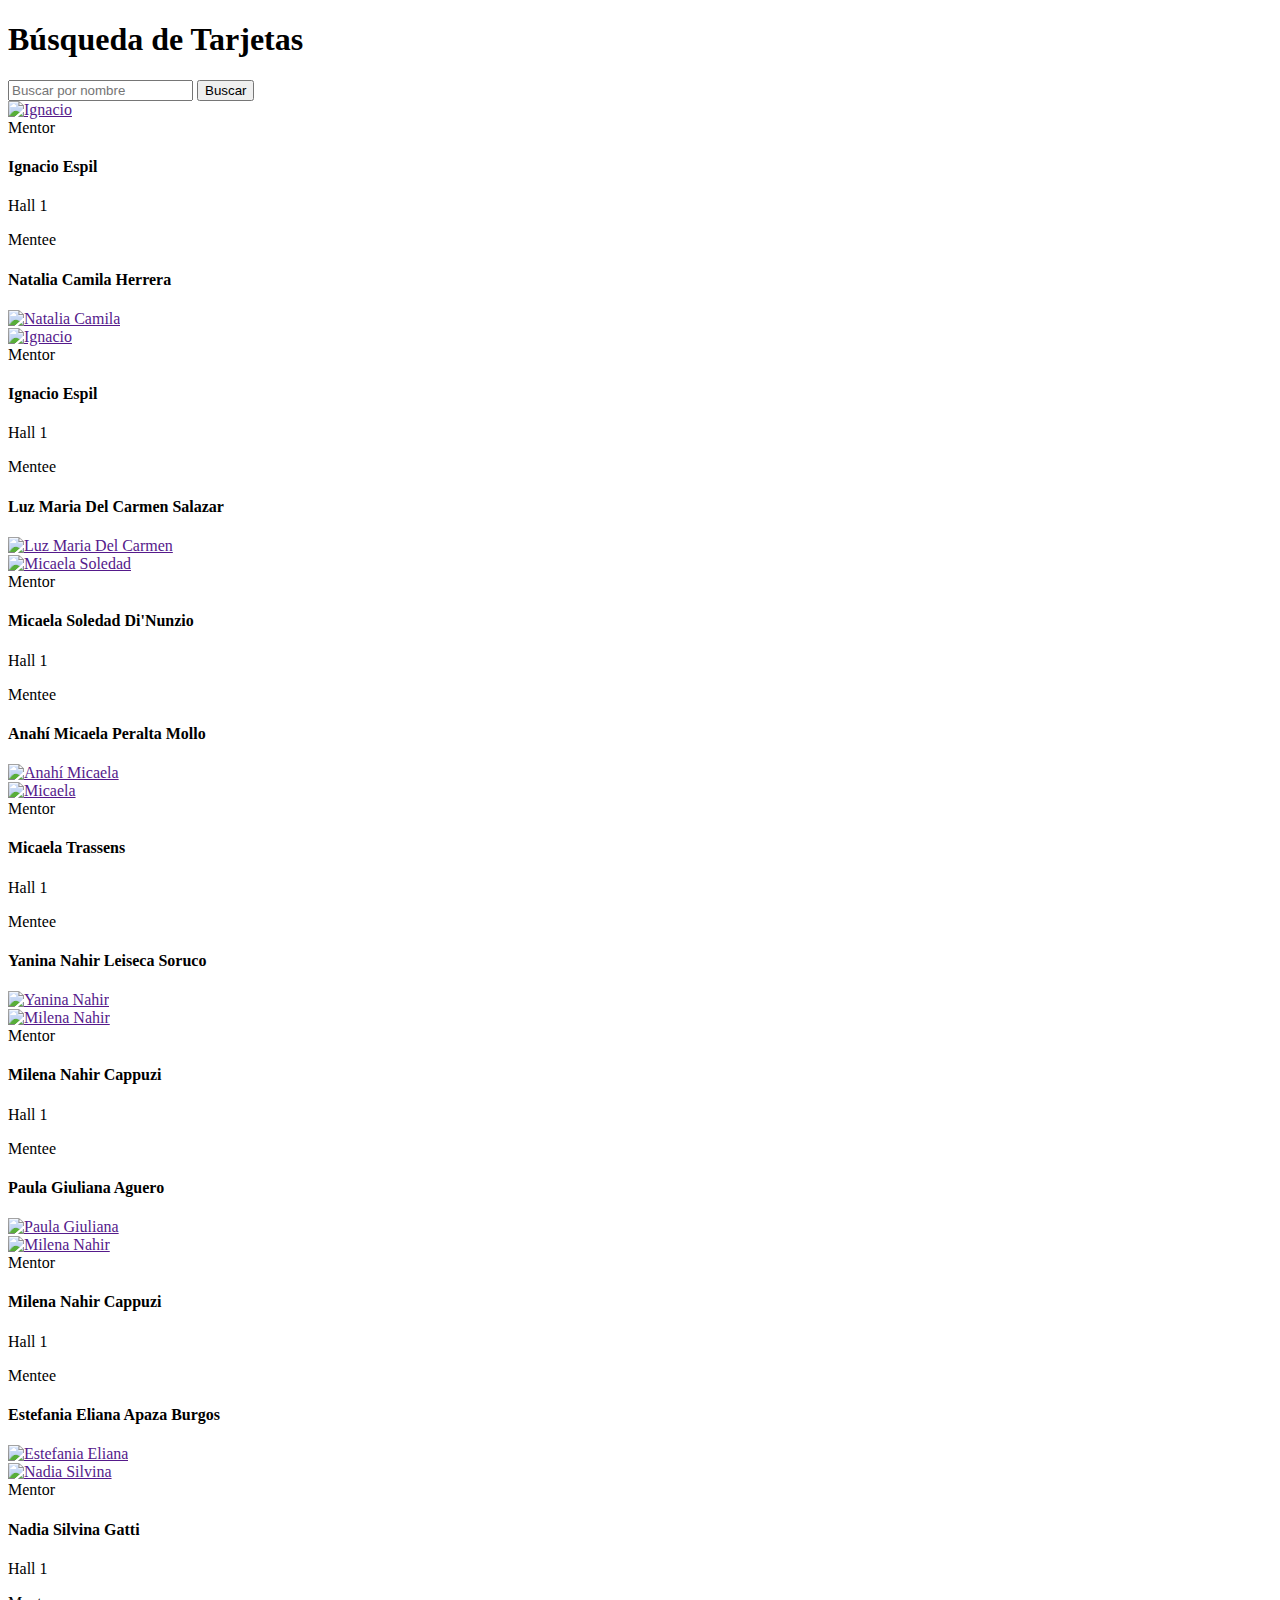
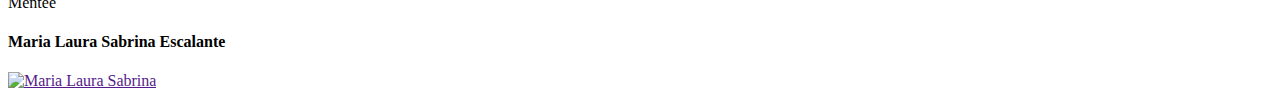
==== index.html @ d1186e8b "Se agrega el proyecto" ====
<!DOCTYPE html>
<html>
<head>
    <title>Centro Pescar Salta</title>
</head>
<body>
    <header></header>
    <main>
        <h1>Búsqueda de Tarjetas</h1>
        <input type="text" id="searchInput" placeholder="Buscar por nombre">
        <button onclick="searchCards()">Buscar</button>
        <div id="searchResults">
        </div>
        <section id="cards">
        </section>
    </main>
    <script src="resources/js/filter-cards.js"></script>
</body>
</html>
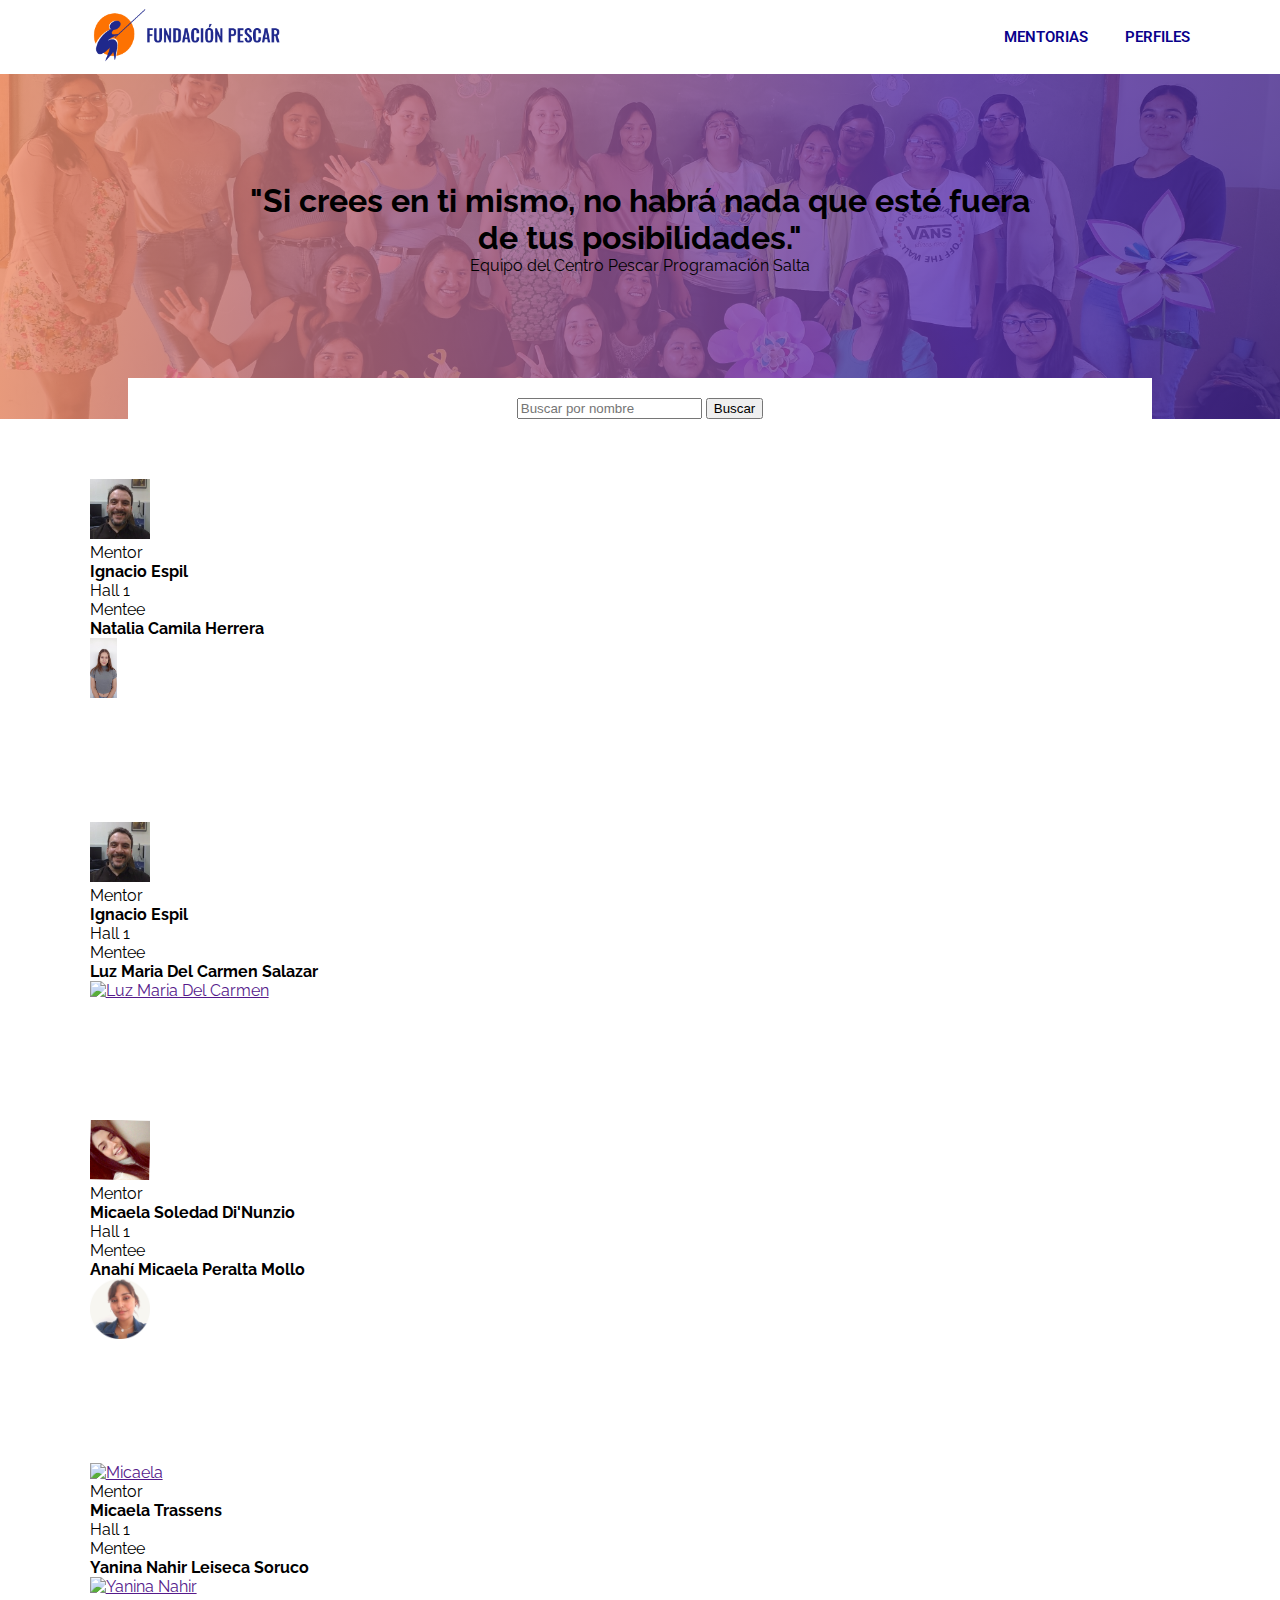
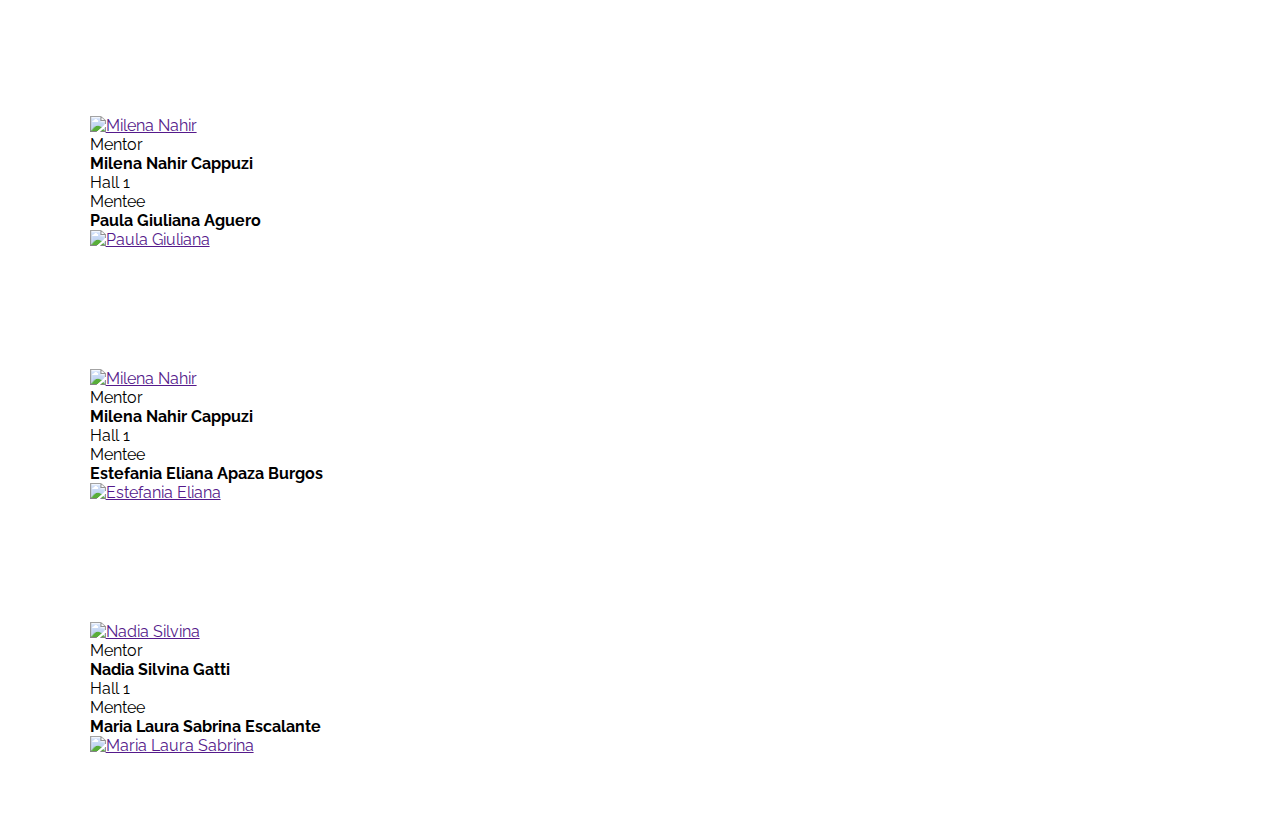
==== commit d2aa86de: "Firs commit" ====
--- a/index.html
+++ b/index.html
@@ -2,18 +2,50 @@
 <html>
 <head>
     <title>Centro Pescar Salta</title>
+    <link rel="stylesheet" href="./resources/css/header.css">
+    <link rel="stylesheet" href="./resources/css/cards.css">
+    <!-- Fonts -->
+    <link rel="preconnect" href="https://fonts.googleapis.com">
+    <link rel="preconnect" href="https://fonts.gstatic.com" crossorigin>
+    <link href="https://fonts.googleapis.com/css2?family=Quicksand:wght@500;600&family=Raleway:wght@400;500;600;700&family=Roboto&display=swap" rel="stylesheet">
+    <!-- Font Icons -->
+    <link rel="stylesheet" href="https://cdn.jsdelivr.net/npm/bootstrap-icons@1.10.3/font/bootstrap-icons.css">
+    <script src="https://kit.fontawesome.com/727c1f1fd2.js" crossorigin="anonymous"></script>
 </head>
 <body>
-    <header></header>
+    <header>
+        <nav class="header">
+            <div class="nav-bar">
+                <div class="logo">
+                    <img src="resources/img/l-pescar2.webp" alt="Fundación Pescar">
+                </div>
+                <ul class="nav">
+                    <a href=""><li class="active"><i class="fa-solid fa-users"></i>Mentorias</li></a>
+                    <a href=""><li><i class="fa-solid fa-user"></i>Perfiles</li></a>
+                </ul>
+            </div>
+        </nav>
+    </header>
     <main>
-        <h1>Búsqueda de Tarjetas</h1>
-        <input type="text" id="searchInput" placeholder="Buscar por nombre">
-        <button onclick="searchCards()">Buscar</button>
+        <section class="headerOne">
+            <div class="background-image"></div>
+            <div class="container">
+                <div class="container-text">
+                    <h1>"Si crees en ti mismo, no habrá nada que esté fuera de tus posibilidades."</h1>
+                    <p>Equipo del Centro Pescar Programación Salta</p>    
+                </div>
+                <div class="search">
+                    <input type="text" id="searchInput" placeholder="Buscar por nombre">
+                    <button onclick="searchCards()">Buscar</button>
+                </div>
+            </div>
+        </section>
         <div id="searchResults">
         </div>
         <section id="cards">
         </section>
     </main>
     <script src="resources/js/filter-cards.js"></script>
+    <script src="resources/js/hearder.js"></script>
 </body>
 </html>
--- a/resources/css/header.css
+++ b/resources/css/header.css
@@ -0,0 +1,62 @@
+@import url('default.css');
+
+* {
+    margin: 0;
+}
+
+nav.header {
+    position: fixed;
+    width: 100%;
+    transition: background-color 0.3s;
+    z-index: 1;
+    background-color: white;
+}
+
+nav.header.scrolled {
+    background-color: rgba(8, 8, 8, 0.11);
+    transition: background-color 0.3s;
+    backdrop-filter: blur(3px);
+}
+
+.nav-bar {
+    display: flex;
+    justify-content: space-between;
+    align-items: center;
+    padding: 5px 7%;
+}
+
+.nav-bar ul.nav {
+    display: flex;
+    list-style: none;
+    padding: 0;
+    gap: 30px;
+}
+
+.nav-bar ul.nav a {
+    text-decoration: none;
+}
+
+.nav-bar a li{
+    color: rgb(9, 0, 139);
+    font-size: 15px;
+    font-weight: 600;
+    font-family: 'Roboto', sans-serif;
+    text-transform:uppercase;
+}
+
+ul.nav li i {
+    margin-right: 7px;
+    font-size: 14px;
+}
+
+.logo img {
+    height: 60px;
+}
+
+@media (max-width: 600px) {
+    .nav-bar {
+        display: grid;
+        justify-content: center;
+    }
+}
+
--- a/resources/css/cards.css
+++ b/resources/css/cards.css
@@ -0,0 +1,61 @@
+@import url('default.css');
+
+.headerOne { 
+    position: relative;
+    background: linear-gradient(90deg,#ec8d68d0, #5d34afce ,#0f0b52c4);
+    padding: 80px 10% 0px 10%;
+    display: flex;
+    align-items: center;
+    justify-content: center;
+    text-align: center;
+    background-size: 150% 100%;
+    animation: moveBackground 10s linear infinite;
+}
+
+.background-image {
+    position: absolute;
+    top: 0;
+    left: 0;
+    width: 100%;
+    height: 100%;
+    background-image: url('../img/bg-grupoPescar.jpeg');
+    background-size: cover;
+    background-position: center;
+    background-repeat: no-repeat;
+    z-index: -1;
+}
+
+.search {
+    background: white;
+    padding: 20px 20px 0px 20px;
+}
+
+.container-text {
+    padding: 10%;
+}
+
+.mentor img, .mentee img{
+    height: 60px;
+}
+
+.card-mentoring {
+    padding: 60px 7%;
+}
+
+
+.section-before-cards {
+    height: 100vh; /* Ajusta la altura según tus necesidades */
+}
+
+
+@keyframes moveBackground {
+    0% {
+        background-position: 100% 50%;
+    }
+    50% {
+        background-position: 0% 50%;
+    }
+    100% {
+        background-position: 100% 50%;
+    }
+}
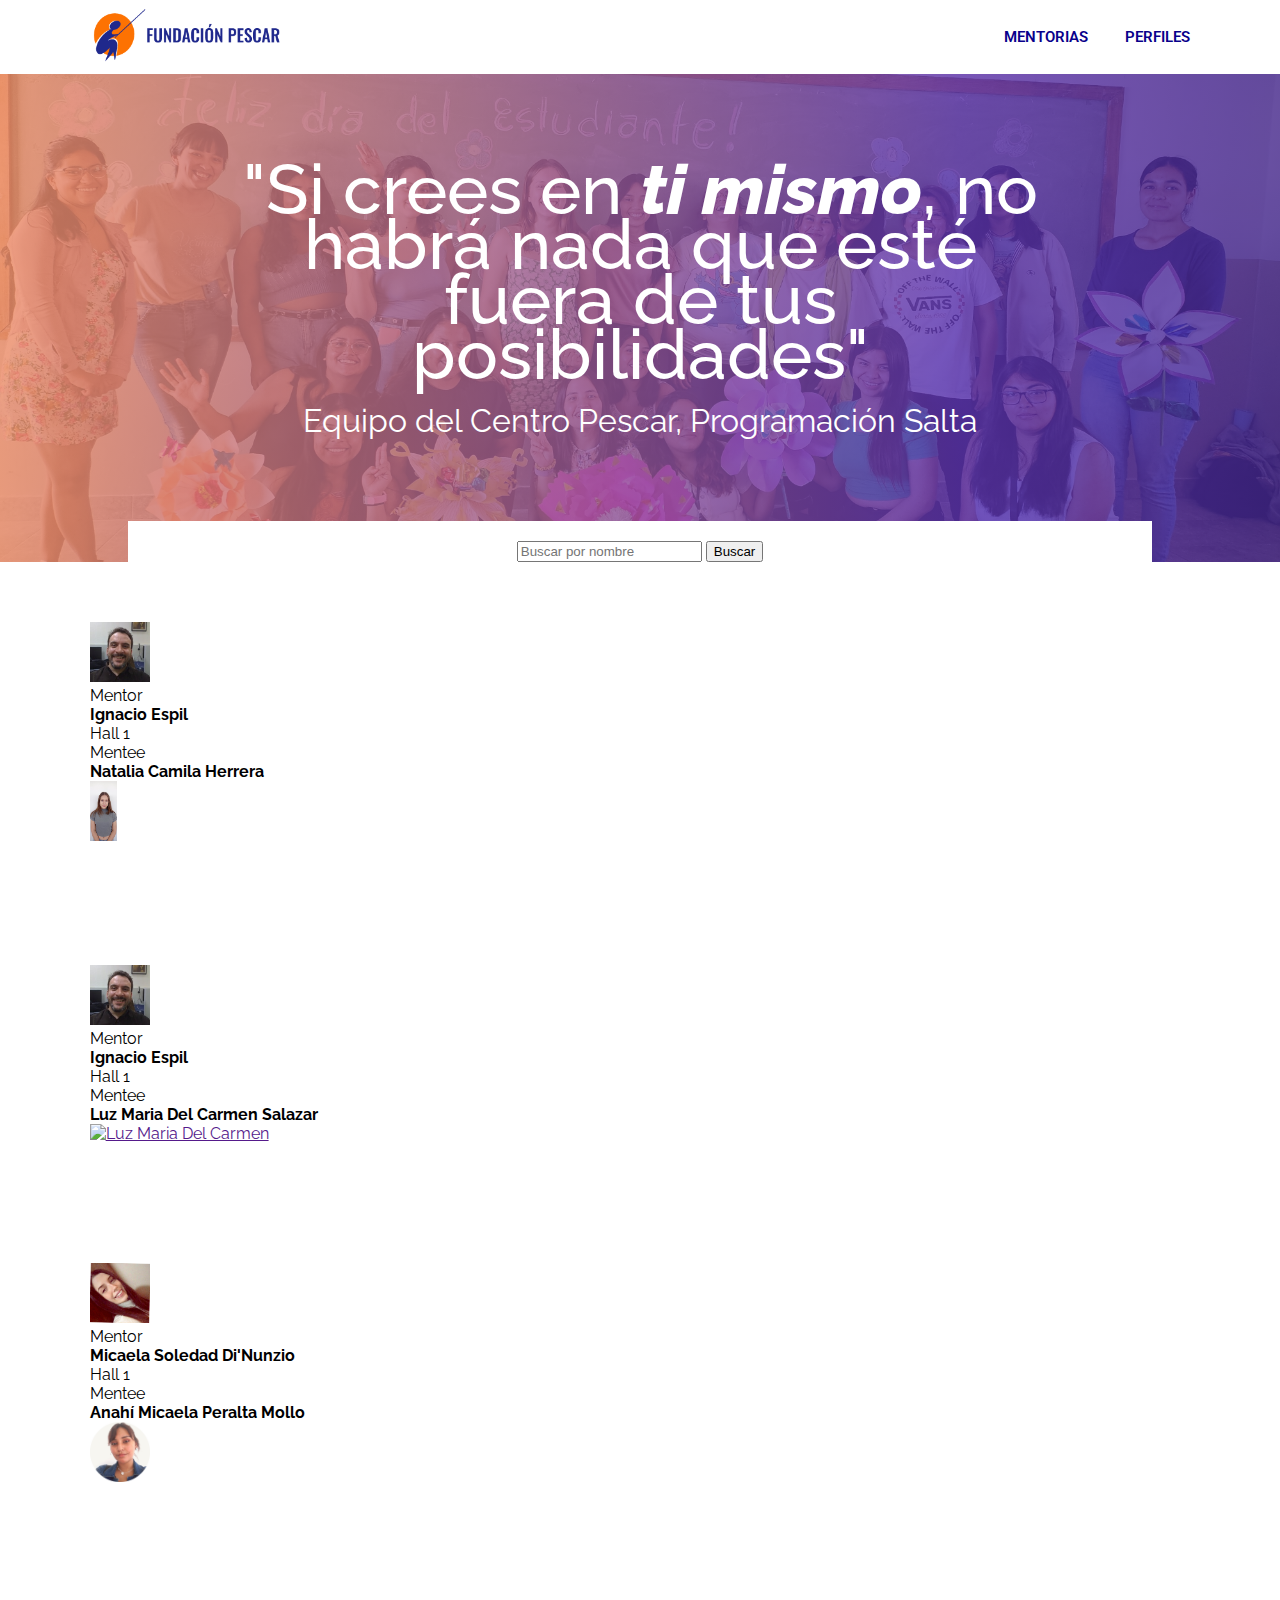
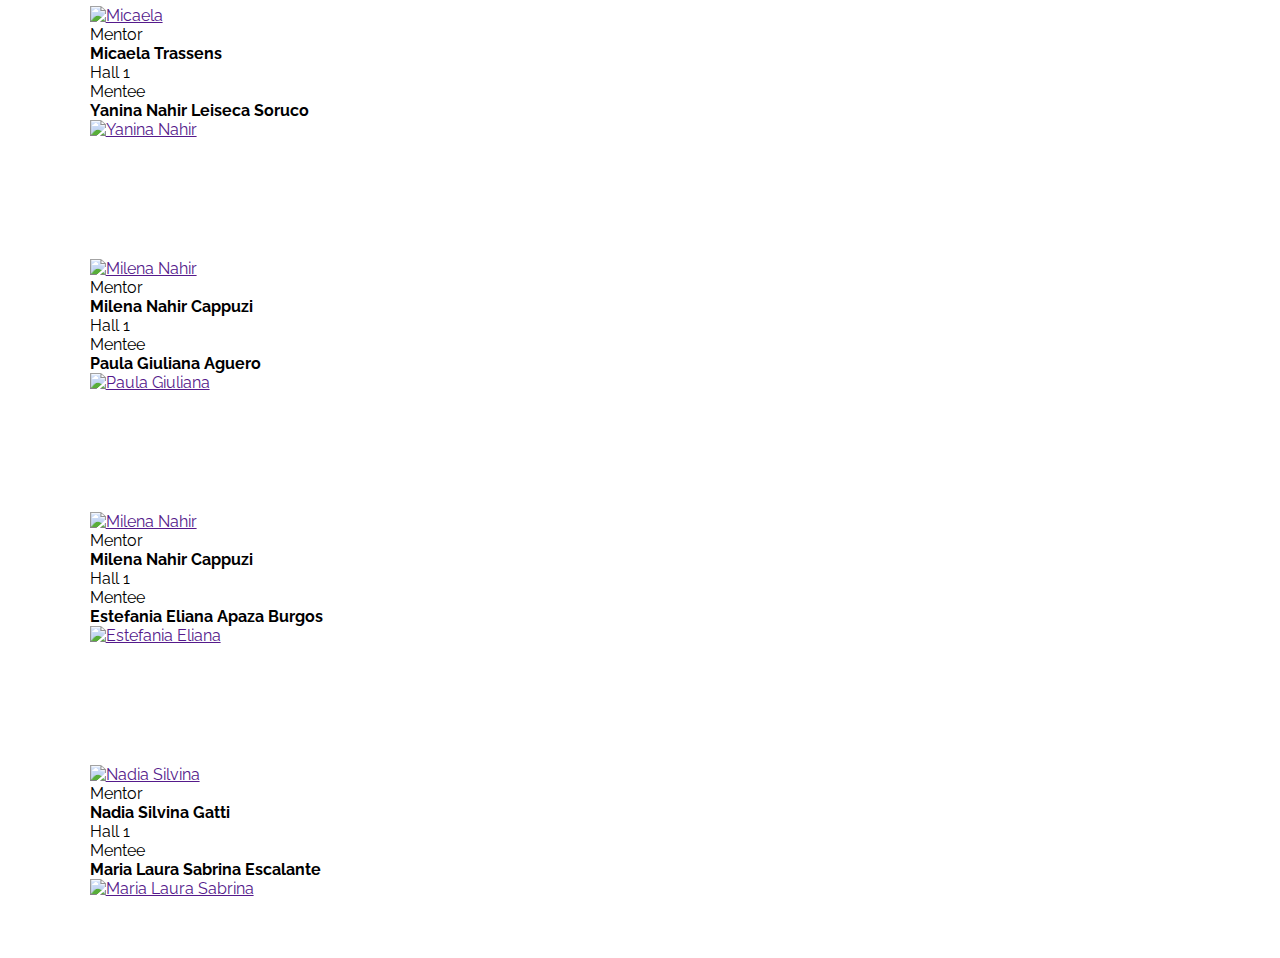
==== commit aa788cbd: "Modifique html" ====
--- a/index.html
+++ b/index.html
@@ -1,13 +1,16 @@
 <!DOCTYPE html>
 <html>
 <head>
+    <meta charset="UTF-8">
+    <meta http-equiv="X-UA-Compatible" content="IE=edge">
+    <meta name="viewport" content="width=device-width, initial-scale=1.0">
     <title>Centro Pescar Salta</title>
     <link rel="stylesheet" href="./resources/css/header.css">
     <link rel="stylesheet" href="./resources/css/cards.css">
     <!-- Fonts -->
     <link rel="preconnect" href="https://fonts.googleapis.com">
     <link rel="preconnect" href="https://fonts.gstatic.com" crossorigin>
-    <link href="https://fonts.googleapis.com/css2?family=Quicksand:wght@500;600&family=Raleway:wght@400;500;600;700&family=Roboto&display=swap" rel="stylesheet">
+    <link href="https://fonts.googleapis.com/css2?family=Comfortaa:wght@300;400;500;600&family=Quicksand:wght@500;600&family=Raleway:ital,wght@0,400;0,500;0,600;0,700;1,300;1,400;1,500;1,600&family=Roboto&display=swap" rel="stylesheet">
     <!-- Font Icons -->
     <link rel="stylesheet" href="https://cdn.jsdelivr.net/npm/bootstrap-icons@1.10.3/font/bootstrap-icons.css">
     <script src="https://kit.fontawesome.com/727c1f1fd2.js" crossorigin="anonymous"></script>
@@ -31,8 +34,8 @@
             <div class="background-image"></div>
             <div class="container">
                 <div class="container-text">
-                    <h1>"Si crees en ti mismo, no habrá nada que esté fuera de tus posibilidades."</h1>
-                    <p>Equipo del Centro Pescar Programación Salta</p>    
+                    <h1 id="typing-text">"Si crees en <strong>ti mismo</strong>, no habrá nada que esté fuera de tus posibilidades"</h1>
+                    <p>Equipo del Centro Pescar, Programación Salta</p>    
                 </div>
                 <div class="search">
                     <input type="text" id="searchInput" placeholder="Buscar por nombre">
--- a/resources/css/cards.css
+++ b/resources/css/cards.css
@@ -9,7 +9,7 @@
     justify-content: center;
     text-align: center;
     background-size: 150% 100%;
-    animation: moveBackground 10s linear infinite;
+    animation: moveBackground 5s linear infinite;
 }
 
 .background-image {
@@ -25,13 +25,33 @@
     z-index: -1;
 }
 
+.container-text {
+    padding: 8%;
+}
+
+.container-text h1 {
+    font-family: 'Raleway', sans-serif;
+    font-size: var(--fontT);
+    color: white;
+    font-weight: 500;
+    line-height: 55px;
+}
+
+.container-text h1 strong {
+    font-style: italic;
+    font-weight: 800;
+}
+
+.container-text p {
+    font-family: 'Raleway', sans-serif;
+    margin-top: 20px;
+    color: white;
+    font-size: var(--fontS);
+}
+
 .search {
     background: white;
     padding: 20px 20px 0px 20px;
-}
-
-.container-text {
-    padding: 10%;
 }
 
 .mentor img, .mentee img{
@@ -47,7 +67,6 @@
     height: 100vh; /* Ajusta la altura según tus necesidades */
 }
 
-
 @keyframes moveBackground {
     0% {
         background-position: 100% 50%;
@@ -59,3 +78,9 @@
         background-position: 100% 50%;
     }
 }
+
+@media (max-width: 1150px) {
+    .container-text {
+        padding: 8% 2%;
+    }
+}